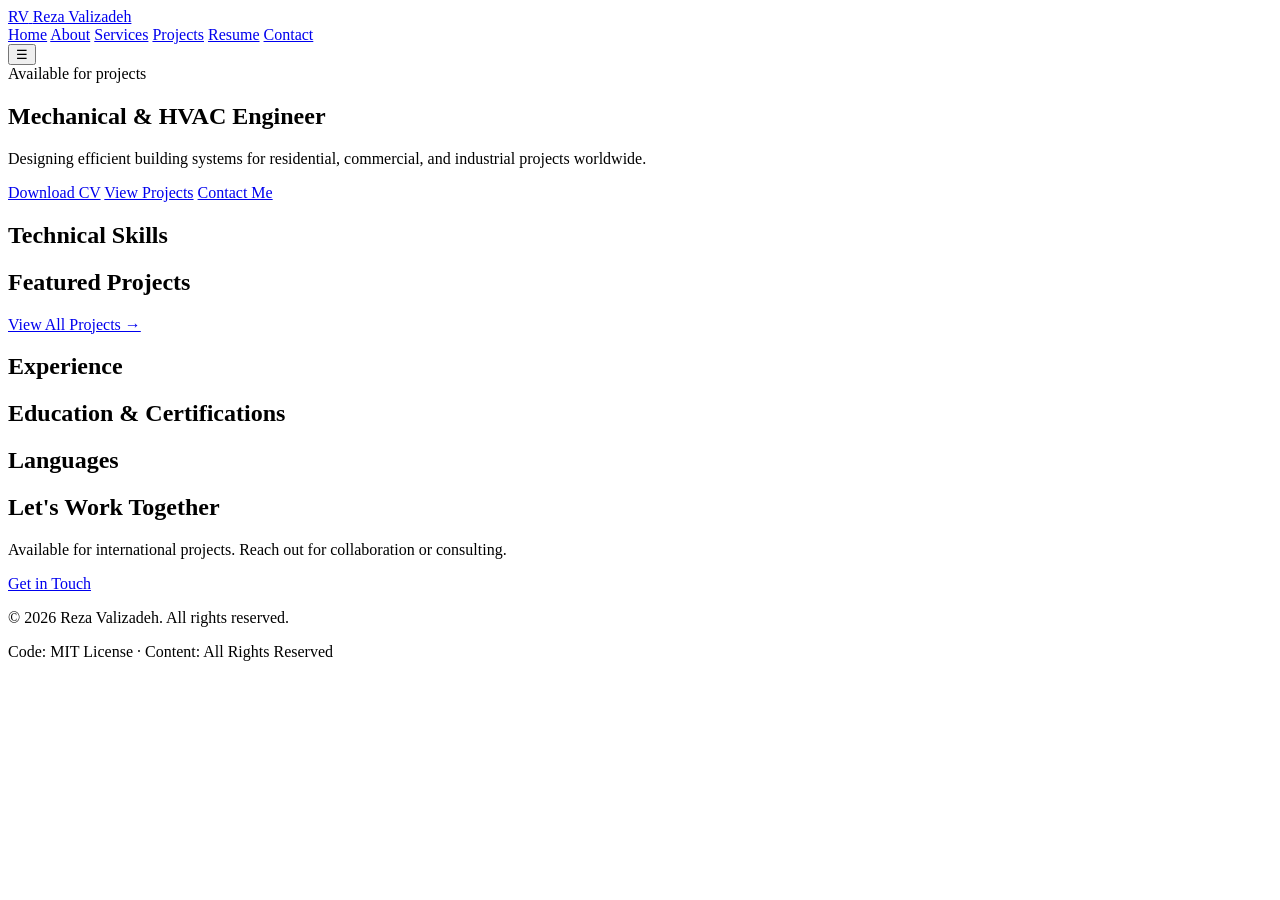
==== index.html @ ffc8e1b0 "feat: add homepage skeleton HTML structure with empty sections for JSON data." ====
<!DOCTYPE html>
<html lang="en">
<head>
  <meta charset="UTF-8">
  <meta name="viewport" content="width=device-width, initial-scale=1.0">
  <title>Reza Valizadeh — Mechanical & HVAC Engineer</title>
  <meta name="description" content="Portfolio of Reza Valizadeh, Mechanical & HVAC Engineer with 20+ years of experience in residential, commercial, and industrial projects.">
  <meta name="author" content="Reza Valizadeh">

  <!-- Favicon -->
  <link rel="icon" type="image/png" href="assets/img/favicon.png">

  <!-- Canonical -->
  <link rel="canonical" href="https://pyaimind.github.io/hvac-portfolio/">

  <!-- Fonts -->
  <link rel="preconnect" href="https://fonts.googleapis.com">
  <link rel="preconnect" href="https://fonts.gstatic.com" crossorigin>
  <link href="https://fonts.googleapis.com/css2?family=Space+Grotesk:wght@400;500;600;700&family=Inter:wght@400;500;600&family=JetBrains+Mono:wght@400;600&display=swap" rel="stylesheet">

  <!-- CSS -->
  <link rel="stylesheet" href="css/base.css">
  <link rel="stylesheet" href="css/layout.css">
  <link rel="stylesheet" href="css/components.css">
  <link rel="stylesheet" href="css/pages.css">
</head>
<body>

  <!-- ============ NAVBAR ============ -->
  <header class="navbar">
    <div class="navbar__container">
      <a href="index.html" class="navbar__brand">
        <span class="navbar__logo">RV</span>
        <span class="navbar__name">Reza Valizadeh</span>
      </a>
      <nav class="navbar__nav">
        <a href="index.html">Home</a>
        <a href="about.html">About</a>
        <a href="services.html">Services</a>
        <a href="projects.html">Projects</a>
        <a href="resume.html">Resume</a>
        <a href="contact.html">Contact</a>
      </nav>
      <button class="navbar__toggle" aria-label="Toggle menu">☰</button>
    </div>
  </header>

  <main>

    <!-- ============ HERO ============ -->
    <section class="hero" id="hero">
      <div class="container">
        <div class="hero__content">
          <span class="badge">Available for projects</span>
          <h1 class="hero__title">
            Mechanical & <span class="highlight">HVAC Engineer</span>
          </h1>
          <p class="hero__subtitle" id="hero-tagline">
            Designing efficient building systems for residential, commercial, and industrial projects worldwide.
          </p>
          <div class="hero__cta">
            <a href="assets/cv/resume.pdf" class="btn btn--primary" download>Download CV</a>
            <a href="projects.html" class="btn btn--ghost">View Projects</a>
            <a href="contact.html" class="btn btn--ghost">Contact Me</a>
          </div>
          <div class="hero__stats" id="hero-stats">
            <!-- Filled by JS -->
          </div>
        </div>
      </div>
    </section>

    <!-- ============ SKILLS ============ -->
    <section class="skills section" id="skills">
      <div class="container">
        <h2 class="section__title">Technical Skills</h2>
        <div class="skills__grid" id="skills-grid">
          <!-- Filled by JS -->
        </div>
      </div>
    </section>

    <!-- ============ FEATURED PROJECTS ============ -->
    <section class="projects section" id="projects">
      <div class="container">
        <h2 class="section__title">Featured Projects</h2>
        <div class="projects__grid" id="featured-projects">
          <!-- Filled by JS -->
        </div>
        <div class="section__cta">
          <a href="projects.html" class="btn btn--ghost">View All Projects →</a>
        </div>
      </div>
    </section>

    <!-- ============ EXPERIENCE ============ -->
    <section class="experience section" id="experience">
      <div class="container">
        <h2 class="section__title">Experience</h2>
        <div class="timeline" id="experience-timeline">
          <!-- Filled by JS -->
        </div>
      </div>
    </section>

    <!-- ============ CERTIFICATIONS ============ -->
    <section class="credentials section" id="certifications">
      <div class="container">
        <h2 class="section__title">Education & Certifications</h2>
        <div class="credentials__grid" id="certifications-grid">
          <!-- Filled by JS -->
        </div>
      </div>
    </section>

    <!-- ============ LANGUAGES ============ -->
    <section class="languages section" id="languages">
      <div class="container">
        <h2 class="section__title">Languages</h2>
        <div class="languages__grid" id="languages-grid">
          <!-- Filled by JS -->
        </div>
      </div>
    </section>

    <!-- ============ CONTACT ============ -->
    <section class="contact section" id="contact">
      <div class="container">
        <h2 class="section__title">Let's Work Together</h2>
        <p class="contact__subtitle">
          Available for international projects. Reach out for collaboration or consulting.
        </p>
        <div class="contact__actions">
          <a href="contact.html" class="btn btn--primary">Get in Touch</a>
        </div>
      </div>
    </section>

  </main>

  <!-- ============ FOOTER ============ -->
  <footer class="footer">
    <div class="container">
      <p class="footer__text">
        © 2026 Reza Valizadeh. All rights reserved.
      </p>
      <p class="footer__subtext">
        Code: MIT License · Content: All Rights Reserved
      </p>
    </div>
  </footer>

  <!-- ============ SCRIPTS ============ -->
  <script src="js/utils.js"></script>
  <script src="js/main.js"></script>

</body>
</html>
---- css/base.css ----
﻿/* Base styles — reset, variables, fonts */
---- css/layout.css ----
﻿/* Layout — containers, grid, sections */
---- css/components.css ----
﻿/* Components — buttons, cards, navbar, footer */
---- css/pages.css ----
﻿/* Page-specific styles */
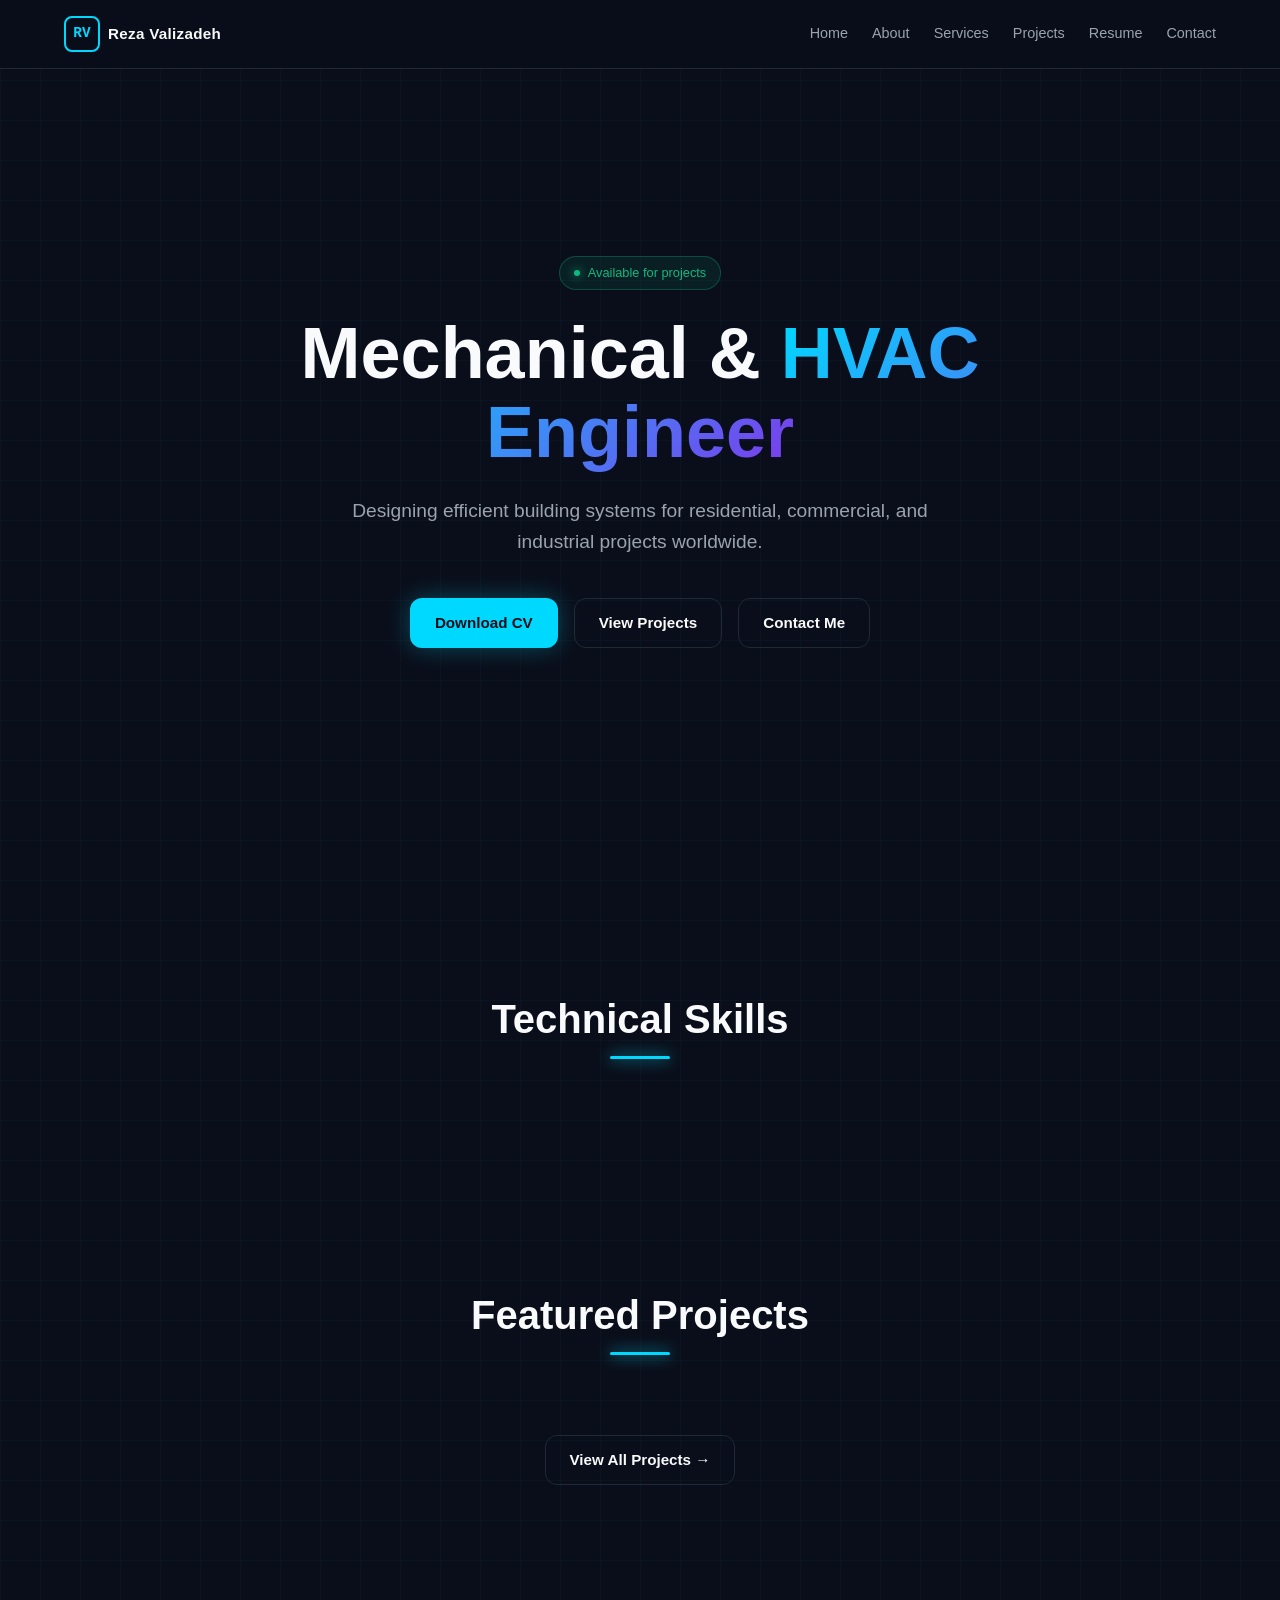
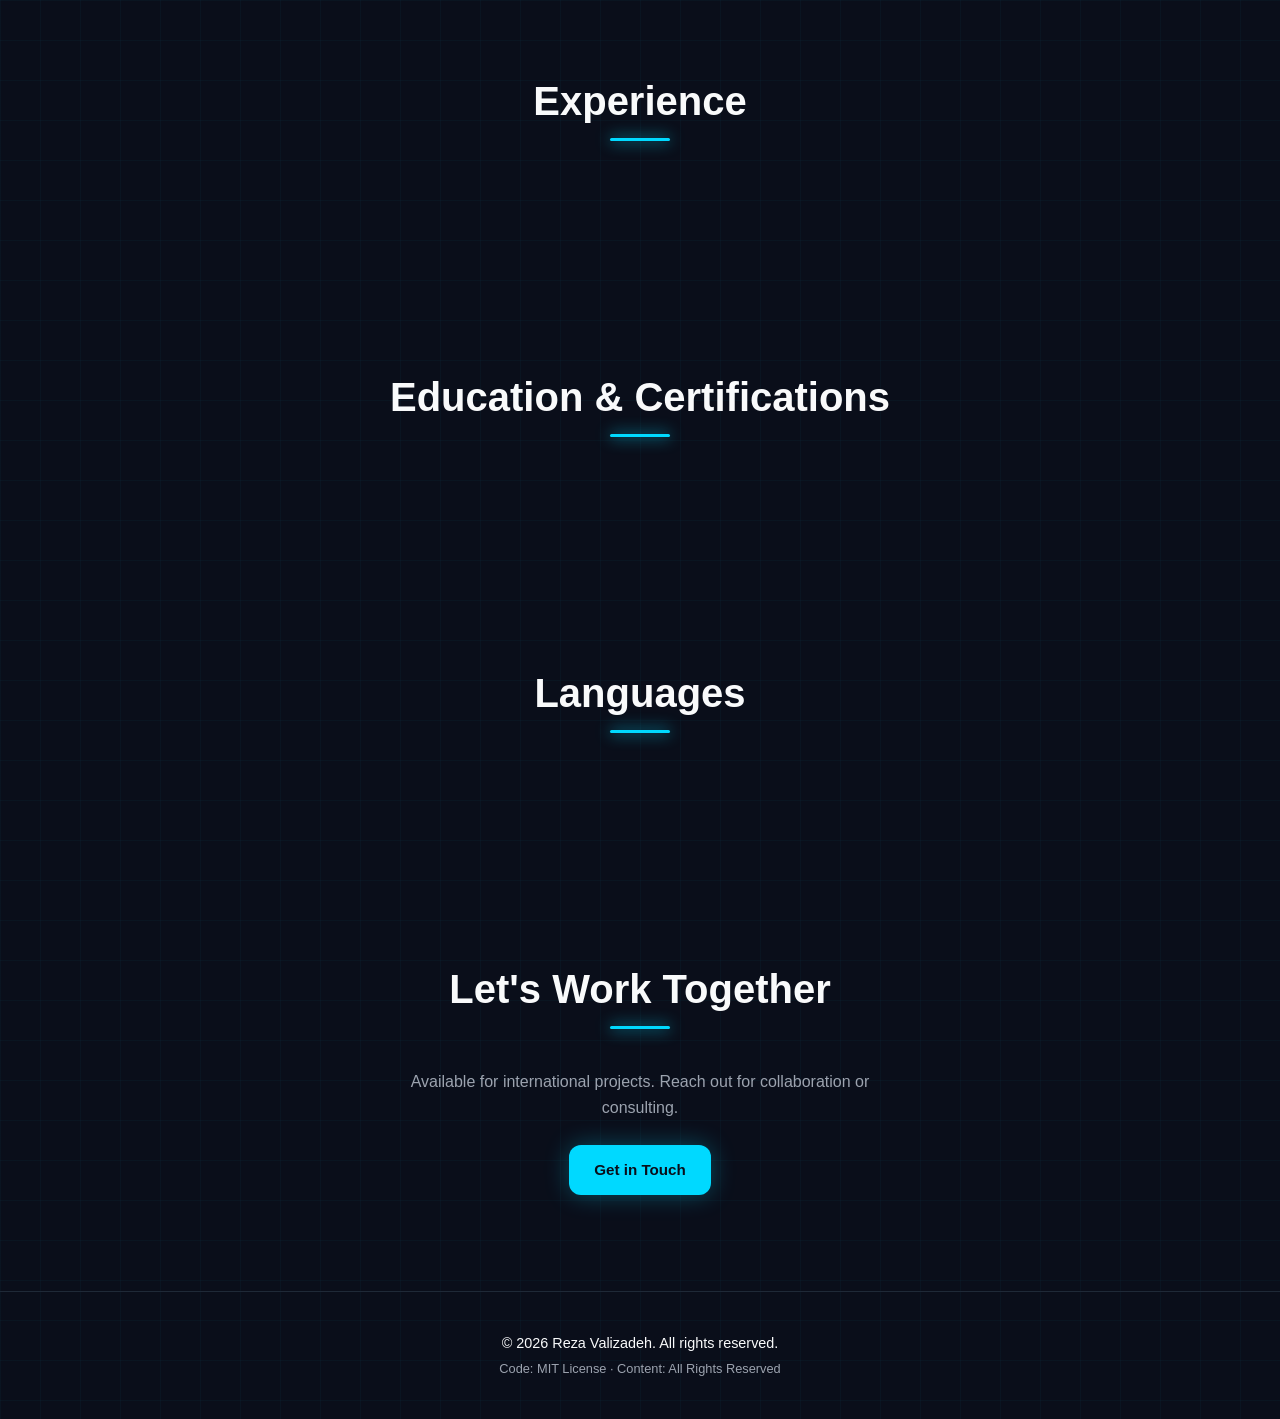
==== commit c72987fd: "feat: add AOS scroll animations Sections fade in on scroll. Mobile navbar toggle." ====
--- a/index.html
+++ b/index.html
@@ -18,7 +18,10 @@
   <link rel="preconnect" href="https://fonts.gstatic.com" crossorigin>
   <link href="https://fonts.googleapis.com/css2?family=Space+Grotesk:wght@400;500;600;700&family=Inter:wght@400;500;600&family=JetBrains+Mono:wght@400;600&display=swap" rel="stylesheet">
 
-  <!-- CSS -->
+  <!-- Vendor CSS -->
+  <link rel="stylesheet" href="css/vendor/aos.css">
+
+  <!-- Custom CSS -->
   <link rel="stylesheet" href="css/base.css">
   <link rel="stylesheet" href="css/layout.css">
   <link rel="stylesheet" href="css/components.css">
@@ -33,7 +36,7 @@
         <span class="navbar__logo">RV</span>
         <span class="navbar__name">Reza Valizadeh</span>
       </a>
-      <nav class="navbar__nav">
+      <nav class="navbar__nav" id="navbar-nav">
         <a href="index.html">Home</a>
         <a href="about.html">About</a>
         <a href="services.html">Services</a>
@@ -41,7 +44,7 @@
         <a href="resume.html">Resume</a>
         <a href="contact.html">Contact</a>
       </nav>
-      <button class="navbar__toggle" aria-label="Toggle menu">☰</button>
+      <button class="navbar__toggle" id="navbar-toggle" aria-label="Toggle menu">☰</button>
     </div>
   </header>
 
@@ -51,19 +54,19 @@
     <section class="hero" id="hero">
       <div class="container">
         <div class="hero__content">
-          <span class="badge">Available for projects</span>
-          <h1 class="hero__title">
+          <span class="badge" data-aos="fade-down">Available for projects</span>
+          <h1 class="hero__title" data-aos="fade-up">
             Mechanical & <span class="highlight">HVAC Engineer</span>
           </h1>
-          <p class="hero__subtitle" id="hero-tagline">
+          <p class="hero__subtitle" id="hero-tagline" data-aos="fade-up" data-aos-delay="100">
             Designing efficient building systems for residential, commercial, and industrial projects worldwide.
           </p>
-          <div class="hero__cta">
+          <div class="hero__cta" data-aos="fade-up" data-aos-delay="200">
             <a href="assets/cv/resume.pdf" class="btn btn--primary" download>Download CV</a>
             <a href="projects.html" class="btn btn--ghost">View Projects</a>
             <a href="contact.html" class="btn btn--ghost">Contact Me</a>
           </div>
-          <div class="hero__stats" id="hero-stats">
+          <div class="hero__stats" id="hero-stats" data-aos="fade-up" data-aos-delay="300">
             <!-- Filled by JS -->
           </div>
         </div>
@@ -73,7 +76,7 @@
     <!-- ============ SKILLS ============ -->
     <section class="skills section" id="skills">
       <div class="container">
-        <h2 class="section__title">Technical Skills</h2>
+        <h2 class="section__title" data-aos="fade-up">Technical Skills</h2>
         <div class="skills__grid" id="skills-grid">
           <!-- Filled by JS -->
         </div>
@@ -83,11 +86,11 @@
     <!-- ============ FEATURED PROJECTS ============ -->
     <section class="projects section" id="projects">
       <div class="container">
-        <h2 class="section__title">Featured Projects</h2>
+        <h2 class="section__title" data-aos="fade-up">Featured Projects</h2>
         <div class="projects__grid" id="featured-projects">
           <!-- Filled by JS -->
         </div>
-        <div class="section__cta">
+        <div class="section__cta" data-aos="fade-up">
           <a href="projects.html" class="btn btn--ghost">View All Projects →</a>
         </div>
       </div>
@@ -96,7 +99,7 @@
     <!-- ============ EXPERIENCE ============ -->
     <section class="experience section" id="experience">
       <div class="container">
-        <h2 class="section__title">Experience</h2>
+        <h2 class="section__title" data-aos="fade-up">Experience</h2>
         <div class="timeline" id="experience-timeline">
           <!-- Filled by JS -->
         </div>
@@ -106,7 +109,7 @@
     <!-- ============ CERTIFICATIONS ============ -->
     <section class="credentials section" id="certifications">
       <div class="container">
-        <h2 class="section__title">Education & Certifications</h2>
+        <h2 class="section__title" data-aos="fade-up">Education & Certifications</h2>
         <div class="credentials__grid" id="certifications-grid">
           <!-- Filled by JS -->
         </div>
@@ -116,7 +119,7 @@
     <!-- ============ LANGUAGES ============ -->
     <section class="languages section" id="languages">
       <div class="container">
-        <h2 class="section__title">Languages</h2>
+        <h2 class="section__title" data-aos="fade-up">Languages</h2>
         <div class="languages__grid" id="languages-grid">
           <!-- Filled by JS -->
         </div>
@@ -126,11 +129,11 @@
     <!-- ============ CONTACT ============ -->
     <section class="contact section" id="contact">
       <div class="container">
-        <h2 class="section__title">Let's Work Together</h2>
-        <p class="contact__subtitle">
+        <h2 class="section__title" data-aos="fade-up">Let's Work Together</h2>
+        <p class="contact__subtitle" data-aos="fade-up" data-aos-delay="100">
           Available for international projects. Reach out for collaboration or consulting.
         </p>
-        <div class="contact__actions">
+        <div class="contact__actions" data-aos="fade-up" data-aos-delay="200">
           <a href="contact.html" class="btn btn--primary">Get in Touch</a>
         </div>
       </div>
@@ -151,6 +154,7 @@
   </footer>
 
   <!-- ============ SCRIPTS ============ -->
+  <script src="js/vendor/aos.js"></script>
   <script src="js/utils.js"></script>
   <script src="js/main.js"></script>
 
--- a/css/base.css
+++ b/css/base.css
@@ -1 +1,120 @@
-﻿/* Base styles — reset, variables, fonts */
+﻿/* ===== CSS Reset & Base ===== */
+*,
+*::before,
+*::after {
+  box-sizing: border-box;
+  margin: 0;
+  padding: 0;
+}
+
+html {
+  scroll-behavior: smooth;
+  -webkit-text-size-adjust: 100%;
+}
+
+/* ===== CSS Variables ===== */
+:root {
+  /* Colors */
+  --bg-primary: #0A0E1A;
+  --bg-secondary: #111827;
+  --bg-tertiary: #1F2937;
+  --accent: #00D9FF;
+  --accent-hover: #00B8D4;
+  --text-primary: #F9FAFB;
+  --text-secondary: #9CA3AF;
+  --border: #1F2937;
+  --success: #10B981;
+  --warning: #F59E0B;
+
+  /* Fonts */
+  --font-heading: 'Space Grotesk', sans-serif;
+  --font-body: 'Inter', sans-serif;
+  --font-mono: 'JetBrains Mono', monospace;
+
+  /* Spacing */
+  --space-xs: 0.5rem;
+  --space-sm: 1rem;
+  --space-md: 1.5rem;
+  --space-lg: 2.5rem;
+  --space-xl: 4rem;
+  --space-2xl: 6rem;
+
+  /* Radius */
+  --radius-sm: 8px;
+  --radius-md: 12px;
+  --radius-lg: 16px;
+  --radius-xl: 20px;
+
+  /* Transitions */
+  --transition: 0.3s cubic-bezier(0.4, 0, 0.2, 1);
+}
+
+/* ===== Body ===== */
+body {
+  font-family: var(--font-body);
+  font-size: 16px;
+  line-height: 1.6;
+  color: var(--text-primary);
+  background-color: var(--bg-primary);
+  background-image:
+    linear-gradient(rgba(0, 217, 255, 0.03) 1px, transparent 1px),
+    linear-gradient(90deg, rgba(0, 217, 255, 0.03) 1px, transparent 1px);
+  background-size: 40px 40px;
+  min-height: 100vh;
+  -webkit-font-smoothing: antialiased;
+  -moz-osx-font-smoothing: grayscale;
+}
+
+/* ===== Typography ===== */
+h1, h2, h3, h4 {
+  font-family: var(--font-heading);
+  font-weight: 700;
+  line-height: 1.2;
+  color: var(--text-primary);
+}
+
+h1 { font-size: 2rem; }
+h2 { font-size: 1.75rem; }
+h3 { font-size: 1.25rem; }
+h4 { font-size: 1.1rem; }
+
+p { color: var(--text-secondary); }
+
+a {
+  color: var(--accent);
+  text-decoration: none;
+  transition: color var(--transition);
+}
+a:hover { color: var(--accent-hover); }
+
+img {
+  max-width: 100%;
+  display: block;
+}
+
+button {
+  font-family: inherit;
+  cursor: pointer;
+  border: none;
+  background: none;
+  color: inherit;
+}
+
+/* ===== Monospace numbers ===== */
+.mono,
+.stat__value,
+.project-card__stat-value {
+  font-family: var(--font-mono);
+}
+
+/* ===== Media Queries for Typography ===== */
+@media (min-width: 768px) {
+  h1 { font-size: 3rem; }
+  h2 { font-size: 2.25rem; }
+  h3 { font-size: 1.5rem; }
+}
+
+@media (min-width: 1024px) {
+  h1 { font-size: 4rem; }
+  h2 { font-size: 2.5rem; }
+}
--- a/css/layout.css
+++ b/css/layout.css
@@ -1 +1,66 @@
-﻿/* Layout — containers, grid, sections */
+﻿/* ===== Container ===== */
+.container {
+  width: 100%;
+  max-width: 1200px;
+  margin: 0 auto;
+  padding: 0 var(--space-md);
+}
+
+@media (min-width: 768px) {
+  .container { padding: 0 var(--space-lg); }
+}
+
+/* ===== Sections ===== */
+.section {
+  padding: var(--space-xl) 0;
+}
+
+@media (min-width: 768px) {
+  .section { padding: var(--space-2xl) 0; }
+}
+
+.section__title {
+  text-align: center;
+  margin-bottom: var(--space-lg);
+  position: relative;
+  padding-bottom: var(--space-sm);
+}
+
+.section__title::after {
+  content: "";
+  position: absolute;
+  bottom: 0;
+  left: 50%;
+  transform: translateX(-50%);
+  width: 60px;
+  height: 3px;
+  background: var(--accent);
+  border-radius: 2px;
+  box-shadow: 0 0 15px var(--accent);
+}
+
+.section__cta {
+  text-align: center;
+  margin-top: var(--space-lg);
+}
+
+/* ===== Grid Layouts ===== */
+.grid {
+  display: grid;
+  gap: var(--space-md);
+}
+
+.grid--2 { grid-template-columns: 1fr; }
+.grid--3 { grid-template-columns: 1fr; }
+.grid--4 { grid-template-columns: 1fr; }
+
+@media (min-width: 640px) {
+  .grid--2 { grid-template-columns: repeat(2, 1fr); }
+  .grid--3 { grid-template-columns: repeat(2, 1fr); }
+  .grid--4 { grid-template-columns: repeat(2, 1fr); }
+}
+
+@media (min-width: 1024px) {
+  .grid--3 { grid-template-columns: repeat(3, 1fr); }
+  .grid--4 { grid-template-columns: repeat(4, 1fr); }
+}
--- a/css/components.css
+++ b/css/components.css
@@ -1 +1,202 @@
-﻿/* Components — buttons, cards, navbar, footer */
+﻿/* ===== Navbar ===== */
+.navbar {
+  position: sticky;
+  top: 0;
+  z-index: 100;
+  background: rgba(10, 14, 26, 0.85);
+  backdrop-filter: blur(12px);
+  -webkit-backdrop-filter: blur(12px);
+  border-bottom: 1px solid var(--border);
+}
+
+.navbar__container {
+  max-width: 1200px;
+  margin: 0 auto;
+  padding: var(--space-sm) var(--space-md);
+  display: flex;
+  align-items: center;
+  justify-content: space-between;
+}
+
+.navbar__brand {
+  display: flex;
+  align-items: center;
+  gap: var(--space-xs);
+  color: var(--text-primary);
+  font-family: var(--font-heading);
+  font-weight: 700;
+}
+
+.navbar__brand:hover { color: var(--accent); }
+
+.navbar__logo {
+  display: inline-flex;
+  align-items: center;
+  justify-content: center;
+  width: 36px;
+  height: 36px;
+  border: 2px solid var(--accent);
+  border-radius: var(--radius-sm);
+  color: var(--accent);
+  font-family: var(--font-mono);
+  font-size: 0.9rem;
+  font-weight: 700;
+}
+
+.navbar__name {
+  font-size: 0.95rem;
+  letter-spacing: 0.02em;
+}
+
+.navbar__nav {
+  display: none;
+  gap: var(--space-md);
+}
+
+.navbar__nav a {
+  color: var(--text-secondary);
+  font-size: 0.9rem;
+  font-weight: 500;
+  position: relative;
+  padding: 4px 0;
+}
+
+.navbar__nav a::after {
+  content: "";
+  position: absolute;
+  bottom: 0;
+  left: 0;
+  width: 0;
+  height: 2px;
+  background: var(--accent);
+  transition: width var(--transition);
+}
+
+.navbar__nav a:hover {
+  color: var(--accent);
+}
+
+.navbar__nav a:hover::after {
+  width: 100%;
+}
+
+.navbar__toggle {
+  display: flex;
+  align-items: center;
+  justify-content: center;
+  width: 40px;
+  height: 40px;
+  color: var(--text-primary);
+  font-size: 1.5rem;
+  border-radius: var(--radius-sm);
+  transition: background var(--transition);
+}
+
+.navbar__toggle:hover {
+  background: var(--bg-tertiary);
+}
+
+@media (min-width: 768px) {
+  .navbar__nav { display: flex; }
+  .navbar__toggle { display: none; }
+}
+
+/* ===== Buttons ===== */
+.btn {
+  display: inline-flex;
+  align-items: center;
+  justify-content: center;
+  gap: var(--space-xs);
+  padding: 0.75rem 1.5rem;
+  font-family: var(--font-body);
+  font-size: 0.95rem;
+  font-weight: 600;
+  border-radius: var(--radius-md);
+  transition: all var(--transition);
+  cursor: pointer;
+  border: 1px solid transparent;
+  white-space: nowrap;
+}
+
+.btn--primary {
+  background: var(--accent);
+  color: var(--bg-primary);
+  box-shadow: 0 0 25px rgba(0, 217, 255, 0.3);
+}
+
+.btn--primary:hover {
+  background: var(--accent-hover);
+  color: var(--bg-primary);
+  transform: translateY(-2px);
+  box-shadow: 0 0 40px rgba(0, 217, 255, 0.6);
+}
+
+.btn--ghost {
+  background: transparent;
+  color: var(--text-primary);
+  border-color: var(--border);
+}
+
+.btn--ghost:hover {
+  border-color: var(--accent);
+  color: var(--accent);
+  transform: translateY(-2px);
+}
+
+/* ===== Badge ===== */
+.badge {
+  display: inline-flex;
+  align-items: center;
+  gap: var(--space-xs);
+  padding: 0.35rem 0.85rem;
+  background: rgba(16, 185, 129, 0.1);
+  border: 1px solid rgba(16, 185, 129, 0.3);
+  border-radius: 999px;
+  color: var(--success);
+  font-size: 0.8rem;
+  font-weight: 500;
+}
+
+.badge::before {
+  content: "";
+  width: 6px;
+  height: 6px;
+  border-radius: 50%;
+  background: var(--success);
+  box-shadow: 0 0 10px var(--success);
+}
+
+/* ===== Cards (glass) ===== */
+.card {
+  background: rgba(17, 24, 39, 0.6);
+  backdrop-filter: blur(12px);
+  -webkit-backdrop-filter: blur(12px);
+  border: 1px solid var(--border);
+  border-radius: var(--radius-lg);
+  padding: var(--space-md);
+  transition: transform var(--transition), border-color var(--transition), box-shadow var(--transition);
+}
+
+.card:hover {
+  transform: translateY(-6px);
+  border-color: var(--accent);
+  box-shadow: 0 10px 40px rgba(0, 217, 255, 0.15);
+}
+
+/* ===== Footer ===== */
+.footer {
+  padding: var(--space-lg) 0;
+  border-top: 1px solid var(--border);
+  text-align: center;
+}
+
+.footer__text {
+  font-size: 0.9rem;
+  color: var(--text-primary);
+  margin-bottom: 4px;
+}
+
+.footer__subtext {
+  font-size: 0.8rem;
+  color: var(--text-secondary);
+}
--- a/css/pages.css
+++ b/css/pages.css
@@ -1 +1,487 @@
-﻿/* Page-specific styles */
+﻿/* ===== HERO ===== */
+.hero {
+  padding: var(--space-xl) 0;
+  min-height: calc(100vh - 70px);
+  display: flex;
+  align-items: center;
+}
+
+@media (min-width: 768px) {
+  .hero { padding: var(--space-2xl) 0; }
+}
+
+.hero__content {
+  display: flex;
+  flex-direction: column;
+  align-items: center;
+  text-align: center;
+  gap: var(--space-md);
+  max-width: 800px;
+  margin: 0 auto;
+}
+
+.hero__title {
+  font-size: 2rem;
+  line-height: 1.1;
+}
+
+.hero__title .highlight {
+  background: linear-gradient(135deg, var(--accent), #7C3AED);
+  -webkit-background-clip: text;
+  -webkit-text-fill-color: transparent;
+  background-clip: text;
+}
+
+@media (min-width: 768px) {
+  .hero__title { font-size: 3.5rem; }
+}
+
+@media (min-width: 1024px) {
+  .hero__title { font-size: 4.5rem; }
+}
+
+.hero__subtitle {
+  font-size: 1.05rem;
+  max-width: 600px;
+  color: var(--text-secondary);
+}
+
+@media (min-width: 768px) {
+  .hero__subtitle { font-size: 1.2rem; }
+}
+
+.hero__cta {
+  display: flex;
+  flex-wrap: wrap;
+  gap: var(--space-sm);
+  justify-content: center;
+  margin-top: var(--space-sm);
+}
+
+.hero__stats {
+  display: grid;
+  grid-template-columns: repeat(2, 1fr);
+  gap: var(--space-md);
+  margin-top: var(--space-lg);
+  width: 100%;
+  max-width: 640px;
+}
+
+@media (min-width: 768px) {
+  .hero__stats {
+    grid-template-columns: repeat(4, 1fr);
+  }
+}
+
+.stat {
+  text-align: center;
+  padding: var(--space-sm) var(--space-xs);
+  border-left: 2px solid var(--border);
+}
+
+.stat:first-child { border-left: none; }
+
+@media (max-width: 767px) {
+  .stat { border-left: none; border-top: 2px solid var(--border); padding-top: var(--space-sm); }
+  .stat:nth-child(1),
+  .stat:nth-child(2) { border-top: none; }
+}
+
+.stat__value {
+  display: block;
+  font-size: 1.5rem;
+  font-weight: 700;
+  color: var(--accent);
+  letter-spacing: -0.02em;
+}
+
+@media (min-width: 768px) {
+  .stat__value { font-size: 2rem; }
+}
+
+.stat__label {
+  display: block;
+  font-size: 0.8rem;
+  color: var(--text-secondary);
+  text-transform: uppercase;
+  letter-spacing: 0.1em;
+  margin-top: 4px;
+}
+
+/* ===== SKILLS ===== */
+.skills__grid {
+  display: grid;
+  grid-template-columns: 1fr;
+  gap: var(--space-md);
+}
+
+@media (min-width: 640px) {
+  .skills__grid { grid-template-columns: repeat(2, 1fr); }
+}
+
+@media (min-width: 1024px) {
+  .skills__grid { grid-template-columns: repeat(4, 1fr); }
+}
+
+.skill-card {
+  background: rgba(17, 24, 39, 0.6);
+  backdrop-filter: blur(12px);
+  -webkit-backdrop-filter: blur(12px);
+  border: 1px solid var(--border);
+  border-radius: var(--radius-lg);
+  padding: var(--space-md);
+  transition: border-color var(--transition), transform var(--transition);
+}
+
+.skill-card:hover {
+  border-color: var(--accent);
+  transform: translateY(-4px);
+}
+
+.skill-card h3 {
+  color: var(--accent);
+  font-size: 1.1rem;
+  margin-bottom: var(--space-sm);
+}
+
+.skill-card ul {
+  list-style: none;
+  display: flex;
+  flex-direction: column;
+  gap: 0.5rem;
+}
+
+.skill-card li {
+  color: var(--text-secondary);
+  font-size: 0.9rem;
+  padding-left: 1rem;
+  position: relative;
+}
+
+.skill-card li::before {
+  content: "▸";
+  position: absolute;
+  left: 0;
+  color: var(--accent);
+}
+
+/* ===== PROJECTS ===== */
+.projects__grid {
+  display: grid;
+  grid-template-columns: 1fr;
+  gap: var(--space-md);
+}
+
+@media (min-width: 640px) {
+  .projects__grid { grid-template-columns: repeat(2, 1fr); }
+}
+
+@media (min-width: 1024px) {
+  .projects__grid { grid-template-columns: repeat(3, 1fr); }
+}
+
+.project-card {
+  background: var(--bg-secondary);
+  border: 1px solid var(--border);
+  border-radius: var(--radius-xl);
+  overflow: hidden;
+  transition: transform var(--transition), border-color var(--transition);
+  cursor: pointer;
+  display: flex;
+  flex-direction: column;
+}
+
+.project-card:hover {
+  transform: translateY(-8px);
+  border-color: var(--accent);
+}
+
+.project-card__image {
+  width: 100%;
+  aspect-ratio: 16 / 10;
+  overflow: hidden;
+  background: var(--bg-tertiary);
+  position: relative;
+}
+
+.project-card__image img {
+  width: 100%;
+  height: 100%;
+  object-fit: cover;
+  transition: transform 0.5s ease, filter 0.3s ease;
+}
+
+.project-card:hover .project-card__image img {
+  transform: scale(1.05);
+  filter: brightness(1.1);
+}
+
+.project-card__body {
+  padding: var(--space-md);
+  display: flex;
+  flex-direction: column;
+  gap: var(--space-xs);
+  flex: 1;
+}
+
+.project-card__tags {
+  display: flex;
+  flex-wrap: wrap;
+  gap: 6px;
+}
+
+.tag {
+  display: inline-block;
+  padding: 3px 10px;
+  background: rgba(0, 217, 255, 0.1);
+  border: 1px solid rgba(0, 217, 255, 0.25);
+  border-radius: 999px;
+  color: var(--accent);
+  font-size: 0.7rem;
+  font-weight: 500;
+  text-transform: uppercase;
+  letter-spacing: 0.05em;
+}
+
+.project-card h3 {
+  font-size: 1.15rem;
+  color: var(--text-primary);
+}
+
+.project-card p {
+  font-size: 0.9rem;
+  flex: 1;
+}
+
+.project-card__stats {
+  display: flex;
+  gap: var(--space-md);
+  padding-top: var(--space-sm);
+  border-top: 1px solid var(--border);
+  margin-top: var(--space-xs);
+}
+
+.project-card__stat-value {
+  display: block;
+  font-size: 1.15rem;
+  font-weight: 700;
+  color: var(--accent);
+}
+
+.project-card__stat-label {
+  display: block;
+  font-size: 0.7rem;
+  color: var(--text-secondary);
+  text-transform: uppercase;
+  letter-spacing: 0.08em;
+}
+
+.project-card__link {
+  display: inline-block;
+  margin-top: var(--space-xs);
+  font-size: 0.9rem;
+  font-weight: 600;
+  color: var(--accent);
+}
+
+.project-card__link:hover {
+  color: var(--accent-hover);
+}
+
+/* ===== EXPERIENCE / TIMELINE ===== */
+.timeline {
+  position: relative;
+  max-width: 800px;
+  margin: 0 auto;
+  padding-left: var(--space-lg);
+}
+
+.timeline::before {
+  content: "";
+  position: absolute;
+  left: 8px;
+  top: 0;
+  bottom: 0;
+  width: 2px;
+  background: linear-gradient(to bottom, var(--accent), transparent);
+}
+
+.timeline__item {
+  position: relative;
+  padding-bottom: var(--space-lg);
+}
+
+.timeline__item:last-child {
+  padding-bottom: 0;
+}
+
+.timeline__item::before {
+  content: "";
+  position: absolute;
+  left: calc(-1 * var(--space-lg) + 3px);
+  top: 6px;
+  width: 12px;
+  height: 12px;
+  border-radius: 50%;
+  background: var(--bg-primary);
+  border: 2px solid var(--accent);
+  box-shadow: 0 0 12px var(--accent);
+}
+
+.timeline__date {
+  display: inline-block;
+  font-family: var(--font-mono);
+  font-size: 0.8rem;
+  color: var(--accent);
+  margin-bottom: 4px;
+  letter-spacing: 0.05em;
+}
+
+.timeline__role {
+  font-size: 1.1rem;
+  color: var(--text-primary);
+  margin-bottom: 2px;
+}
+
+.timeline__company {
+  font-size: 0.9rem;
+  color: var(--text-secondary);
+  margin-bottom: var(--space-xs);
+}
+
+.timeline__highlights {
+  list-style: none;
+  display: flex;
+  flex-direction: column;
+  gap: 4px;
+  margin-top: var(--space-xs);
+}
+
+.timeline__highlights li {
+  color: var(--text-secondary);
+  font-size: 0.9rem;
+  padding-left: 1rem;
+  position: relative;
+}
+
+.timeline__highlights li::before {
+  content: "▸";
+  position: absolute;
+  left: 0;
+  color: var(--accent);
+}
+
+/* ===== CERTIFICATIONS ===== */
+.credentials__grid {
+  display: grid;
+  grid-template-columns: 1fr;
+  gap: var(--space-md);
+}
+
+@media (min-width: 640px) {
+  .credentials__grid { grid-template-columns: repeat(2, 1fr); }
+}
+
+@media (min-width: 1024px) {
+  .credentials__grid { grid-template-columns: repeat(3, 1fr); }
+}
+
+.cred-card {
+  background: rgba(17, 24, 39, 0.6);
+  backdrop-filter: blur(12px);
+  border: 1px solid var(--border);
+  border-left: 3px solid var(--accent);
+  border-radius: var(--radius-md);
+  padding: var(--space-md);
+  transition: transform var(--transition);
+}
+
+.cred-card:hover {
+  transform: translateX(4px);
+}
+
+.cred-card h4 {
+  font-size: 1rem;
+  margin-bottom: 4px;
+}
+
+.cred-card p {
+  font-size: 0.85rem;
+  color: var(--text-secondary);
+}
+
+/* ===== LANGUAGES ===== */
+.languages__grid {
+  display: grid;
+  grid-template-columns: 1fr;
+  gap: var(--space-md);
+  max-width: 800px;
+  margin: 0 auto;
+}
+
+@media (min-width: 640px) {
+  .languages__grid { grid-template-columns: repeat(3, 1fr); }
+}
+
+.lang-card {
+  text-align: center;
+  padding: var(--space-md);
+  background: rgba(17, 24, 39, 0.6);
+  backdrop-filter: blur(12px);
+  border: 1px solid var(--border);
+  border-radius: var(--radius-md);
+}
+
+.lang-card__name {
+  font-family: var(--font-heading);
+  font-size: 1.1rem;
+  color: var(--accent);
+  margin-bottom: 4px;
+}
+
+.lang-card__level {
+  font-size: 0.85rem;
+  color: var(--text-secondary);
+}
+
+/* ===== CONTACT ===== */
+.contact {
+  text-align: center;
+}
+
+.contact__subtitle {
+  max-width: 500px;
+  margin: 0 auto var(--space-md);
+}
+
+.contact__actions {
+  display: flex;
+  justify-content: center;
+  gap: var(--space-sm);
+  flex-wrap: wrap;
+}
+
+/* ===== MOBILE NAV ===== */
+.navbar__nav.is-open {
+  display: flex;
+  flex-direction: column;
+  position: absolute;
+  top: 100%;
+  left: 0;
+  right: 0;
+  background: rgba(10, 14, 26, 0.98);
+  backdrop-filter: blur(12px);
+  padding: var(--space-md);
+  border-bottom: 1px solid var(--border);
+  gap: var(--space-sm);
+}
+
+@media (min-width: 768px) {
+  .navbar__nav.is-open {
+    position: static;
+    flex-direction: row;
+    background: transparent;
+    padding: 0;
+    border: none;
+  }
+}
